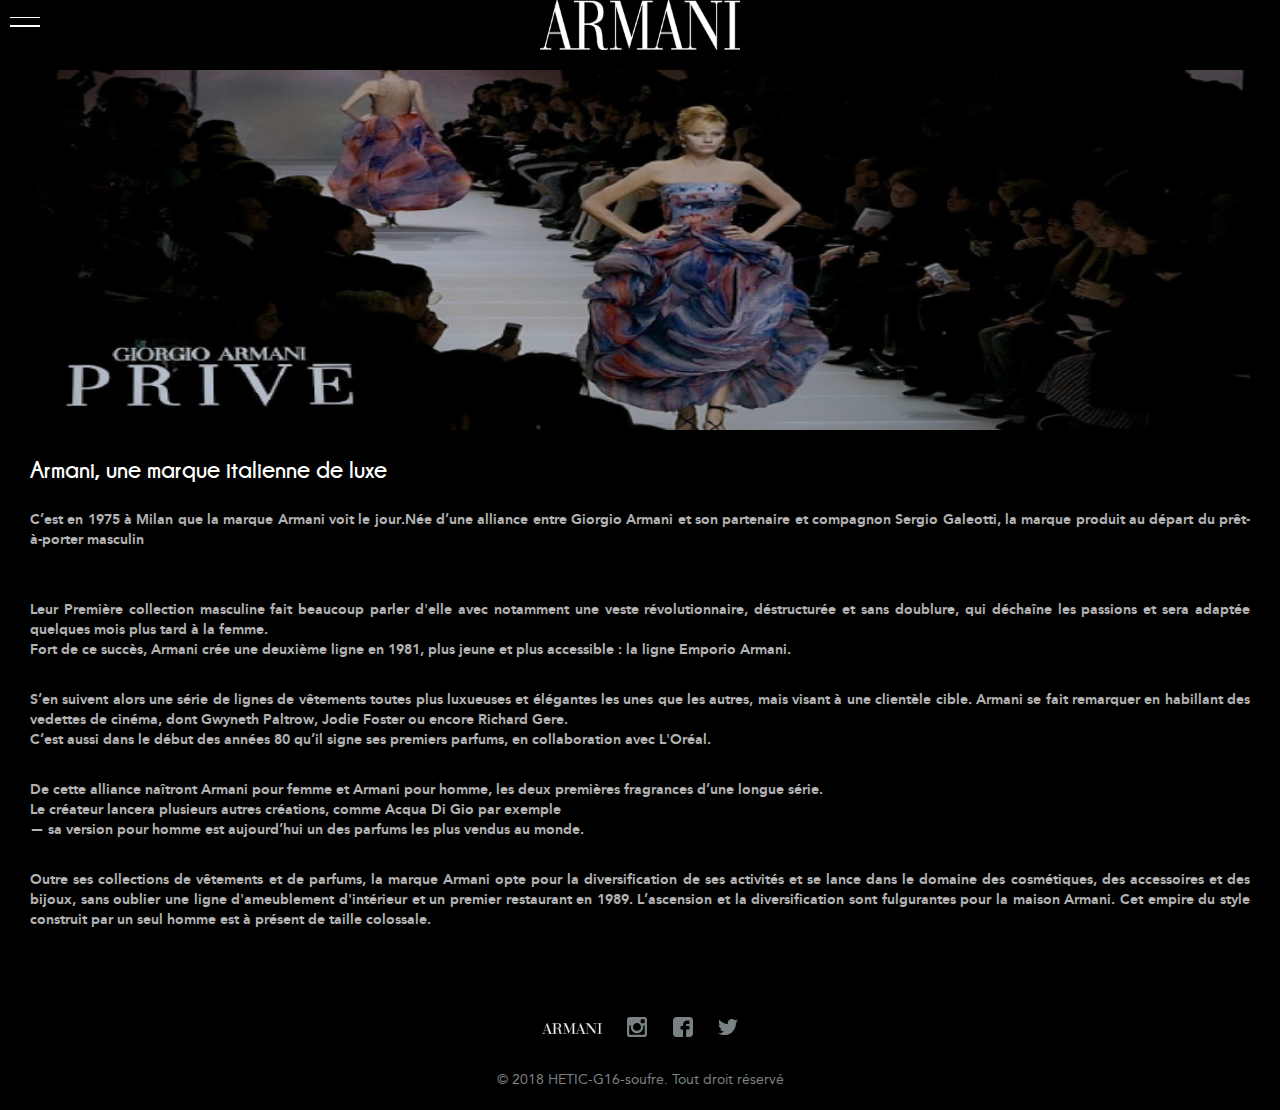
==== pages/article-1.html @ c008fdf0 "js files" ====
<!DOCTYPE html>
<html>
  <head>
    <meta charset="UTF-8">
    <meta name="viewport" content="width=device-width, initial-scale=1.0">
    <link rel="stylesheet" href="../css/reset.css">
    <link rel="stylesheet" href="../css/stylesheet.css">
    <link rel="stylesheet" href="../css/fonts.css">
    <script defer src="../js/menu.js"></script>
    <title>Armani, une marque italienne de luxe</title>   
  </head>

  <body class= "article-background">
    <nav id="nav">
      <section class="flex-box-of-logo">
        <img src="../medias/brand-logo/armani-logo.png" id="logo-armani-nav">
      </section>
      <ul id="navbar">
        <li><a id="navaccueil" href="#accueil">Accueil</a></li>
        <ul>
          <li id="navmontres">Montres</li>   
          <ul id="ChoiceMontre">
            <span id="produitBack">
              <li><a href="../index.html#produit1">Montre connectée tactile</a></li>
              <li><a href="../index.html#produit2">Montre hybride</a></li>
              <li><a href="../index.html#produit3">Montre en acier</a></li>
            </span>
          </ul>
        </ul>
        
        <ul>
          <li><a id="navArticle">La marque</a></li>
          <ul id="ChoiceArticle">
            <span id="navBackNews">
            <li><a href="../index.html#NEWS1">NEWS 1</a></li>
            <li><a href="../index.html#NEWS2">NEWS 2</a></li>
          </span>
          </ul>
        </ul>
      </ul> 
      <div class="open" id="open">
        <div class="open-icon"></div> 
      </nav>
<main class = "article">
  <img class = "picture-article" src="../medias/articles-images/article-1-armani-une-marque-italienne-de-luxe.png" alt="défilé de mode armani" title ="défilé armani">
  <h1 class = "h-article">Armani, une marque italienne de luxe</h1>

     <p class="p-article">C’est en 1975 à Milan que la marque Armani voit le jour.Née d’une alliance entre Giorgio Armani et son partenaire et compagnon Sergio Galeotti, la marque produit au départ du prêt-à-porter masculin</p>. 
     <p class="p-article">Leur Première collection masculine fait beaucoup parler d'elle avec notamment une veste révolutionnaire, déstructurée et sans doublure, qui déchaîne les passions et sera adaptée quelques mois plus tard à la femme.</br>Fort de ce succès, Armani crée une deuxième ligne en 1981, plus jeune et plus accessible : la ligne Emporio Armani.</p> 
     <p class="p-article">S’en suivent alors une série de lignes de vêtements toutes plus luxueuses et élégantes les unes que les autres, mais visant à une clientèle cible. Armani se fait remarquer en habillant des vedettes de cinéma, dont Gwyneth Paltrow, Jodie Foster ou encore Richard Gere.</br>C’est aussi dans le début des années 80 qu’il signe ses premiers parfums, en collaboration avec L'Oréal.</p>
     <p class="p-article">De cette alliance naîtront Armani pour femme et Armani pour homme, les deux premières fragrances d’une longue série.</br>Le créateur lancera plusieurs autres créations, comme Acqua Di Gio par exemple</br>— sa version pour homme est aujourd’hui un des parfums les plus vendus au monde.</p> 
       <p class="p-article">Outre ses collections de vêtements et de parfums, la marque Armani opte pour la diversification de ses activités et se lance dans le domaine des cosmétiques, des accessoires et des bijoux, sans oublier une ligne d'ameublement d'intérieur et un premier restaurant en 1989. L’ascension et la diversification sont fulgurantes pour la maison Armani. Cet empire du style construit par un seul homme est à présent de taille colossale.</p>
  </main>
    <footer>
        <div class="footer-links">
          <a href="https://www.armani.com/fr/armanicom" target="_blank"><img class="logo" alt="logo armani" src="../medias/brand-logo/armani-logo.png"></a>
          <a href="https://www.instagram.com/emporioarmani" target="_blank"><img class="icon" alt="instagram icone" src="../medias/social-icons/instagram-icon.svg"> </a>
          <a href="https://www.facebook.com/emporioarmani" target="_blank"><img class="icon" alt="facebook icone" src="../medias/social-icons/facebook-icon.svg"></a>
          <a href="https://twitter.com/emporioarmani" target="_blank"><img class="icon" alt="twitter icone" src="../medias/social-icons/twitter-icon.svg"></a>
        </div>
        <div class="copyright">© 2018 HETIC-G16-soufre. Tout droit réservé</div>
      </footer>
  </body>
</html>
---- css/stylesheet.css ----
* {
  box-sizing: border-box;
}

/* height media query intermédiaire jouer avec (images front)*/

body {
  font-family: "Avenir";
  font-size: 14px;
  line-height: 20px;
}

.video {
  min-width: 100vw;
  margin-bottom: -8px;
}

video {
  width: 100vw;
}

.videohome {
  display: none;
}

.background-image-home {
  display: block;
  width: 100vw;
}

h2{
  font-size: 20px;
  font-weight: lighter;
  margin-top: 20px;
  margin-bottom: 20px;
  text-transform: uppercase;
  text-align: center;
  color:white;
  letter-spacing: 5px;
} 

.h2-shape {
  background-color: #292A2E;
  display: flex;
  justify-content: center;
}

.products-bloc {
  background-color:black;
  display: flex;
  flex-direction: column;
  color: white;
}

.product {
height: 60vh;
padding: 5vw;
background: black;
display: flex;
flex-direction: column;
justify-content: center;
align-items: center;
text-align: center;
border-top: 1px solid white;
position: relative;
}



.product:not(:first-child), .product:not(:last-child) {
  margin: 30px 30px 0px 30px;
} 

.product:last-child {
  margin-bottom: 30px;
}

.product-images {
  height: 70%;
  background-color: black;
  position: relative;
  z-index: 2;
  width: 100%;
  transition-duration: 2s;
}
.image-front-alone {
  height: 88%;
  position: absolute;
  z-index: 5;
  margin: auto;
  left: 50%;
  transform: translateX(-50%);
  transition-duration: 2s;
}

.image-front img{
  height: 80%;
  position: absolute;
  z-index: 5;
  margin: auto;
  right: 50%;
  transform: translateX(20%);
  transition-duration: 1s;
  transition-delay: 0.2;
}

.image-back img{
  z-index: 3;
  height: 70%;
  position: absolute;
  opacity: 0.5;
  left: 50%;
  transform: translateX(-20%);
  transition-duration: 1s;
  transition-delay: 0.2;
}

.image-back:hover img{
  z-index: 5;
  opacity: 1;
  height: 100%;
  transition-duration: 1s;
  transition-delay: 0.2;
   }
  
.image-back:hover + a img {
  z-index: 3;
  opacity: 0.5;
  height: 70%;
  transition-duration: 1s;
  transition-delay: 0.2;
  }

  .gendermen, .genderwomen {
    height: 35px;
    width: 35px;
    margin-left: 50px;
    margin-right: 50px;
  }
  
  .genders {
    display: flex;
    justify-content: center;
    margin-top: 20px;
  
  }

h3 {
  font-size: 16px;
  font-weight: bold;
  margin-top: 20px;
  margin-bottom: 20px;
  color: white;
  font-family: "Champagne";
  letter-spacing: 5px;

} 

p {
  opacity: 0.7;
  font-family: "Avenir";
}


.articles {
  display: flex;
  flex-flow: column;
}

.news1 {
  background-image: linear-gradient(
    rgba(0, 0, 0, 0.45), 
    rgba(0, 0, 0, 0.45)
    ), url("../medias/articles-images/article-1-armani-une-marque-italienne-de-luxe.png");
  background-repeat: no-repeat;
  background-size: cover;
  padding: 5vh;
  display: flex;
  flex-flow: column;
  align-items: center;
  justify-content: center;
  color: white;
  text-align: center;
}

.news2 {
  background-image: linear-gradient(
    rgba(0, 0, 0, 0.45), 
    rgba(0, 0, 0, 0.45)
    ), url("../medias/articles-images/article-2-de-nouvelles-montres-intelligentes.png");
  background-repeat: no-repeat;
  background-size: cover;
  padding: 5vh;
  display: flex;
  flex-flow: column;
  align-items: center;
  justify-content: center;
  color: white;
  text-align: center;
}

.news1 a, .news2 a {
  text-decoration: none;
  color: white;
}

.readmore {
  background-color: black;
  opacity: 0.8;
  display: flex;
  justify-content: center;
  align-items: center;
  height: 50px;
  width: 120px;;
  margin-top: 20px;
  font-weight: bold;
}

.footer-links {
  min-width: 100vw;
  height: 80px;
  display: flex;
  justify-content: center;
  align-items: center;
  background-color: black;
}

.footer-links a .logo {
width: 60px;
margin-left : 1vw;
margin-right: 1vw;
}

.footer-links a .icon {
  width: 20px;
  height: 20px;
  margin-left : 1vw;
  margin-right: 1vw;
}

.copyright {
  text-align : center;
  background-color: black;
  color: #7b8283 ;
  padding-bottom: 20px;
}



/* fiches produit*/

.brand {
  font-family: "Avenir";
  font-weight: 400;
  text-align: center;
  padding: 20px;
  color : black;
  font-size : 16px;
  line-height : 17px;
}

.item-name {
  font-family: "Champagne";
  font-weight: 600;
  text-align: center;
  font-size : 20px;
  line-height: 21px;
  color : black;
  letter-spacing: 3px;
}

.box-name {
  color: black;
  text-align: center;
  font-size: 14px;
  margin-top: 0px;
  margin-bottom: 0px;

  

}

.item-price {
  font-family: "Avenir";
  font-weight: 500;
  text-align: center;
  padding-bottom : 20px;
  font-size: 14px;
  line-height : 15px;
  color : black;  
}

.product-description {
  background-color: white;
  
}

.item-description {
  justify-content: center;
  padding-left: 30px;
  padding-right: 30px;
  padding-bottom: 30px;
  text-align: center;
  font-family: "Avenir";
  font-weight: 400;
  line-height: 17px;
  color : black;
  font-size: 13px;
  display: flex;
  flex-direction : column; 
}

.item-color{
  padding: 30px;
  margin-left : 30px;
  margin-right: 30px;
  border-top: 1px solid black;
  border-bottom: 1px solid black;
  display : flex;
  flex-direction: row;
}

.color-text {
  text-align: center;
  font-family: "Avenir";
  font-weight: normal;

}
.arrow {

  margin-left: 15px;
  width: 14px;
}


.text-color{
  justify-content: center;
  text-align: center;
  font-family: "Avenir";
  font-weight: 400;
  line-height: 16px;
  color : black;
  font-size: 13px; 
  margin: 0 auto;
}


.text-onesize{
  text-align: center;
  font-family: "Avenir";
  font-weight: normal;
  font-size: 13px;
  line-height: 17px;
  color: black;
  padding-top: 30px;
  padding-bottom: 30px;
}
.item-size {
  text-align : center;
  padding-top: 30px;
}
.unique {
  text-align: center;
  font-family: "Avenir";
  font-weight: bold;
  font-size: 13px;
  line-height: 17px; 
  color: black;

}

.picture-touch {
  text-align: center;
  font-family: "Avenir";
  font-weight: 400;
  font-size: 13px;
  line-height: 17px;
  color: #828282;
  padding-bottom: 30px;
  padding-top: 30px;
}

.product-page-image {
  height : 55vh;  
  position: relative;
  display : flex;
  flex-direction: column;
  width: 100vw;
  background-color : black;
  text-align: center;
  padding-top : 75px; 
}
.watch-image {
  width : 25vh;
  max-width: 100vw;
  margin: 0 auto;
}

.watch-image-acier {
  width : 20vh;
  max-width: 100vw;
  margin: 0 auto;
}

.brand-item {
  background-color : white;
  justify-content: center;
  display: flex;
  flex-direction : column; 
  padding : 30px;
  width: 100vw;
}




.watch-colors {
  display: flex;
  display : none;
  flex-direction: row;
  text-align: center;
  padding: 30px;
}
.pink {
  padding-right: 10px;
}
.black {
  padding-left: 10px;
}
.watch-pink {
  max-width: 85%;
}

.watch-black {
  max-width: 95%;
}

.watch-silver {
  max-width: 95%;
}

.details {
  text-align : center;
  font-family: "Avenir";
  font-weight: 400;
  font-size: 13px;
  line-height: 17px;
  color: black;
  padding-bottom: 30px;
  padding-top: 30px;
  margin-left: 30px;
  margin-right: 30px;
  border-top: 1px solid black;
  border-bottom: 1px solid black;
}

.details-text {
  padding-bottom: 30px;
  font-family: "Avenir";
  font-weight: normal;
}
.details-list {
  display : none;
}

.product-code{
  text-align: center;
  font-size: 10px;
  color: #828282;
  padding-top: 30px;
  padding-bottom: 30px;
  border-bottom: 1px solid black;
  margin-left:30px;
  margin-right: 30px;
}

.promotion {
  font-size: 16px;
  font-weight: bold;
  padding-top: 30px;
  padding-bottom: 30px;
  color: black;
  font-family: "Champagne";
  text-align: center;
}
.product-promotion{
  list-style-type: none;
  display: flex;
  flex-direction: row;
  justify-content: center;
  text-align: center;
  padding-bottom: 30px;
}

.watch{
  max-width : 40%;
}


/* Articles */

.article-background {
  background-color : black;
}
.article {
  padding-left: 30px;
  padding-right: 30px;
  padding-top: 70px;
  padding-bottom:30px;
  display:flex;
  flex-direction: column;
}

.picture-article{
max-height: 40vh;
max-width: 100vw;
}

.h-article {
  color:white;
  font-family: "Champagne";
  font-weight: bold;
  font-size : 24px;
  padding-bottom: 30px;
  padding-top: 30px;
}

.p-article{
  color: white;
  font-family: "Avenir";
  font-weight: bold;
  padding-bottom: 30px;
  text-align: justify;
  
}


/* NAV */

nav {
  position: sticky;  
  z-index: 10;
  background: #000000; /* fallback for old browsers */
  height: 50px;
  width: 100vw;
  position: fixed;
  top: 0px;
  left: 0px;
  transition: background-color 1.5s,height 0.9s, width 0.9s, left 0.9s, bottom 0.9s, border-radius 1s;
  }
  #logo-armani-nav {
    width: 200px; 
    height: 50px;
  }
  .flex-box-of-logo{
    display: flex;
    justify-content: center;
  }
  
  #navbar{
    overflow: hidden;
    display: flex;
    flex-direction: column;
    align-items: center;
    justify-content: space-around;
    height: 100vh;
    width: 100vw;
  }
  
 nav li{
    text-transform: uppercase;
    margin-bottom: 50px;
    color: rgba(255, 255, 255, 0.829);
    border-bottom:1px rgba(255, 255, 255, 0.623) solid;
    padding-bottom: 20px;
    padding-left: 50px ;
    padding-right: 50px;
    font-size: 0px;
    transition: font-size 1s;
  }

  nav a {
    color: white;
    text-decoration: none;
  }
  
  nav.is-open ul li{
    font-size: 35px;
  }

/* NAV Quand on ouvre la partie Montre */
#ChoiceMontre{
  overflow: hidden;
  height: 0px;
  width: 0px;
}
#ChoiceMontre li{
  font-size: 20px;
  border: none;
}
#navmontres{
  display: flex;
  justify-content: center;
}

#ChoiceMontre.montreOption{
  overflow: initial;
  height: initial;
  width: initial;
}
/* NAV  Quand on ouvre la partie News   */

#ChoiceArticle{
  overflow: hidden;
  height: 0px;
  width: 0px;
}
#ChoiceArticle li{
  font-size: 20px;
  border: none;
}
#ChoiceArticle{
  display: flex;
  justify-content: center;
}

#ChoiceArticle.News {
  overflow: initial;
  height: initial;
  width: initial;
}

/* Quand le menu buger est ouvert  */
  .open {
    display: flex;
    justify-content: center;
    align-items: center;
    position: fixed;
    top: 0px;
    left: 0px;
    height: 50px;
    width: 50px;
    cursor: pointer;
    z-index: 3;
  }
  
  .open-icon,
  .open-icon::before,
  .open-icon::after {
    width: 30px;
    height: 1px;
    background: white;
  }
  
  .open-icon::before,
  .open-icon::after {
    content: '';
    display: block;
    transition: transform 0.3s;
  }
  
  .open-icon::before {
    transform: translateY(-8px);
  }
  
  nav.is-open .open-icon {
    background-color: transparent;
  }
  
  nav.is-open .open-icon::before {
    transform: translateY(2px) rotate(45deg);
  }
  
  nav.is-open .open-icon::after {
    transform: translateY(1px) rotate(-45deg);
  }
  
  .open-icon {
    transition: background-color 0.3s;
  }
  
  #nav.is-open{
    height: 100vh;
    width: 100vw;
    background: #000000; /* fallback for old browsers */
    background: -webkit-linear-gradient(to bottom, #000000d7, #434343b6); /* Chrome 10-25, Safari 5.1-6 */
    background: linear-gradient(to bottom, #000000d7, #434343b6); /* W3C, IE 10+/ Edge, Firefox 16+, Chrome 26+, Opera 12+, Safari 7+ */
  }
  
  nav.is-open ul{
    transform: none;
  }
  
  nav:not(.is-open) ul {
    pointer-events: none;
    display: flex;
    flex-direction: column;
    align-items: center;
  }
  
  nav:not(.is-open) ul li{
    border-bottom: none;
  }


 
  @media (min-width: 640px) {
    .products-bloc {
      flex-direction: row;
      justify-content: space-evenly;
    }
    .product:last-child {
      margin-bottom: 0px;
    }

    .product {
     height: 500px;
    }

    
    .gendermen, .genderwomen {
      display: none;
    }

    .articles {
      flex-flow: row;
    }

    .news1, .news2 {
      width: 50%;
    }
   
    
  }
  
  @media (min-width: 400px) {

    .videohome {
      display: block;
    }

    .background-image-home {
      display: none;
    }
  }
---- css/fonts.css ----
@font-face {
  font-family: "Avenir";
  src: url("../fonts/avenir/aeh-webfont.woff2") format("woff2"), 
       url("../fonts/avenir/aeh-webfont.woff") format("woff");
  font-weight: bold;
  font-style: normal;
}

@font-face {
  font-family: "Avenir";
  src: url("../fonts/avenir/avenir_roman-webfont.woff2") format("woff2"), 
       url("../fonts/avenir/avenir_roman-webfont.woff") format("woff");
  font-weight: normal;
  font-style: normal;
}

@font-face {
  font-family: "Champagne";
  src: url("../fonts/champagne/champagne__limousines_bold_italic-webfont.woff2") format("woff2"),
       url("../fonts/champagne/champagne__limousines_bold_italic-webfont.woff") format("woff");
  font-weight: bold;
  font-style: italic;

}

@font-face {
  font-family: "Champagne";
  src: url("../fonts/champagne/champagne__limousines_bold-webfont.woff2") format("woff2"),
       url("../fonts/champagne/champagne__limousines_bold-webfont.woff") format("woff");
  font-weight: bold;
  font-style: normal;
}

@font-face {
  font-family: "Champagne";
  src: url("../fonts/champagne/champagne__limousines_italic-webfont.woff2") format("woff2"),
       url("../fonts/champagne/champagne__limousines_italic-webfont.woff") format("woff");
  font-weight: normal;
  font-style: italic;
}

@font-face {
  font-family: "Champagne";
  src: url("../fonts/champagne/champagne__limousines-webfont.woff2") format("woff2"),
       url("../fonts/champagne/champagne__limousines-webfont.woff") format("woff");
  font-weight: normal;
  font-style: normal;
}
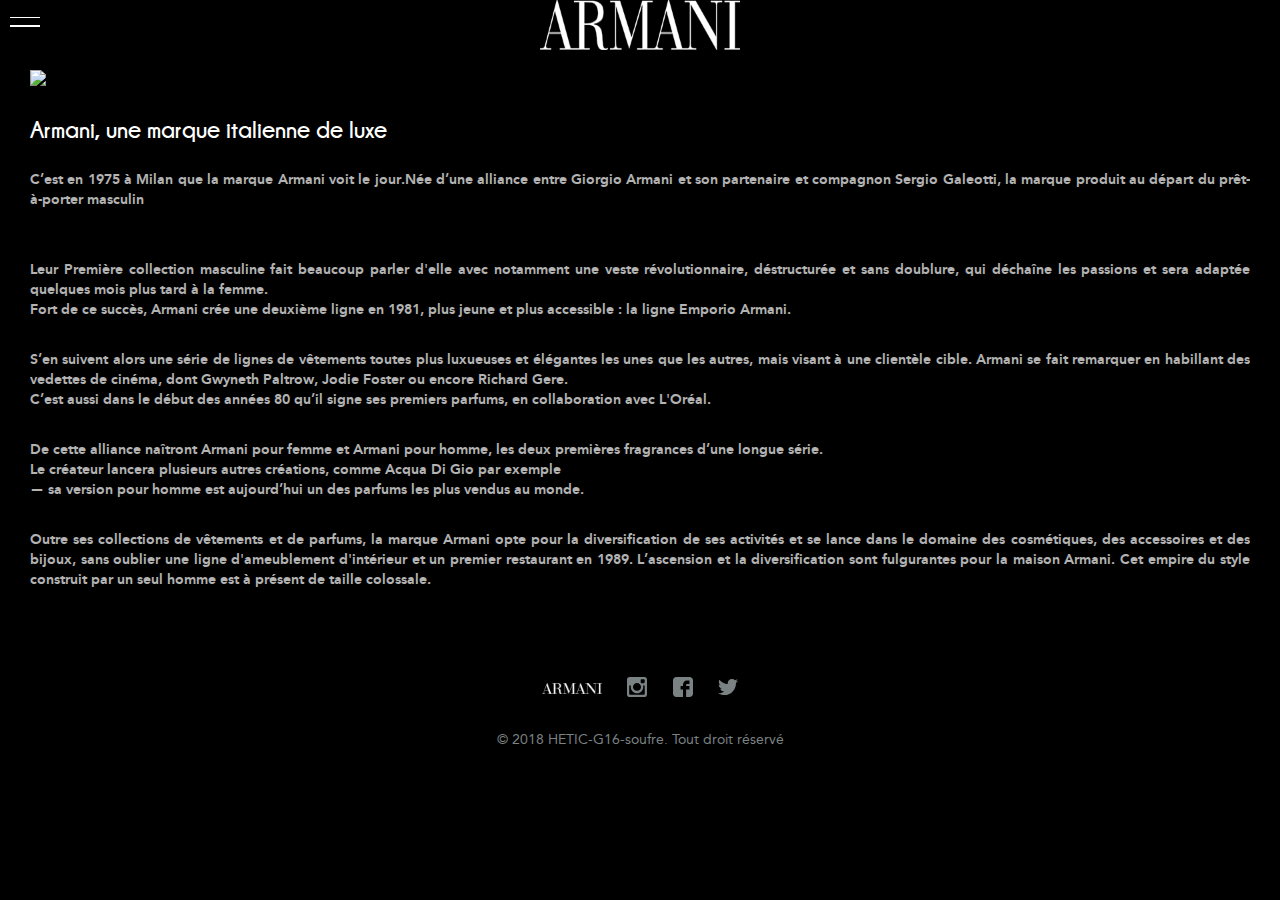
==== commit 1adca817: "article images" ====
--- a/pages/article-1.html
+++ b/pages/article-1.html
@@ -16,14 +16,14 @@
         <img src="../medias/brand-logo/armani-logo.png" id="logo-armani-nav">
       </section>
       <ul id="navbar">
-        <li><a id="navaccueil" href="#accueil">Accueil</a></li>
+        <li><a id="navaccueil" href="../index.html#accueil">Accueil</a></li>
         <ul>
           <li id="navmontres">Montres</li>   
           <ul id="ChoiceMontre">
             <span id="produitBack">
-              <li><a href="../index.html#produit1">Montre connectée tactile</a></li>
-              <li><a href="../index.html#produit2">Montre hybride</a></li>
-              <li><a href="../index.html#produit3">Montre en acier</a></li>
+              <li><a href="montre-connectee.html">Montre connectée tactile</a></li>
+              <li><a href="montre-hybride.html">Montre hybride</a></li>
+              <li><a href="montre-en-acier.html">Montre en acier</a></li>
             </span>
           </ul>
         </ul>
@@ -32,8 +32,8 @@
           <li><a id="navArticle">La marque</a></li>
           <ul id="ChoiceArticle">
             <span id="navBackNews">
-            <li><a href="../index.html#NEWS1">NEWS 1</a></li>
-            <li><a href="../index.html#NEWS2">NEWS 2</a></li>
+              <li><a href="article-1.html">NEWS 1</a></li>
+              <li><a href="article-2.html">NEWS 2</a></li>
           </span>
           </ul>
         </ul>
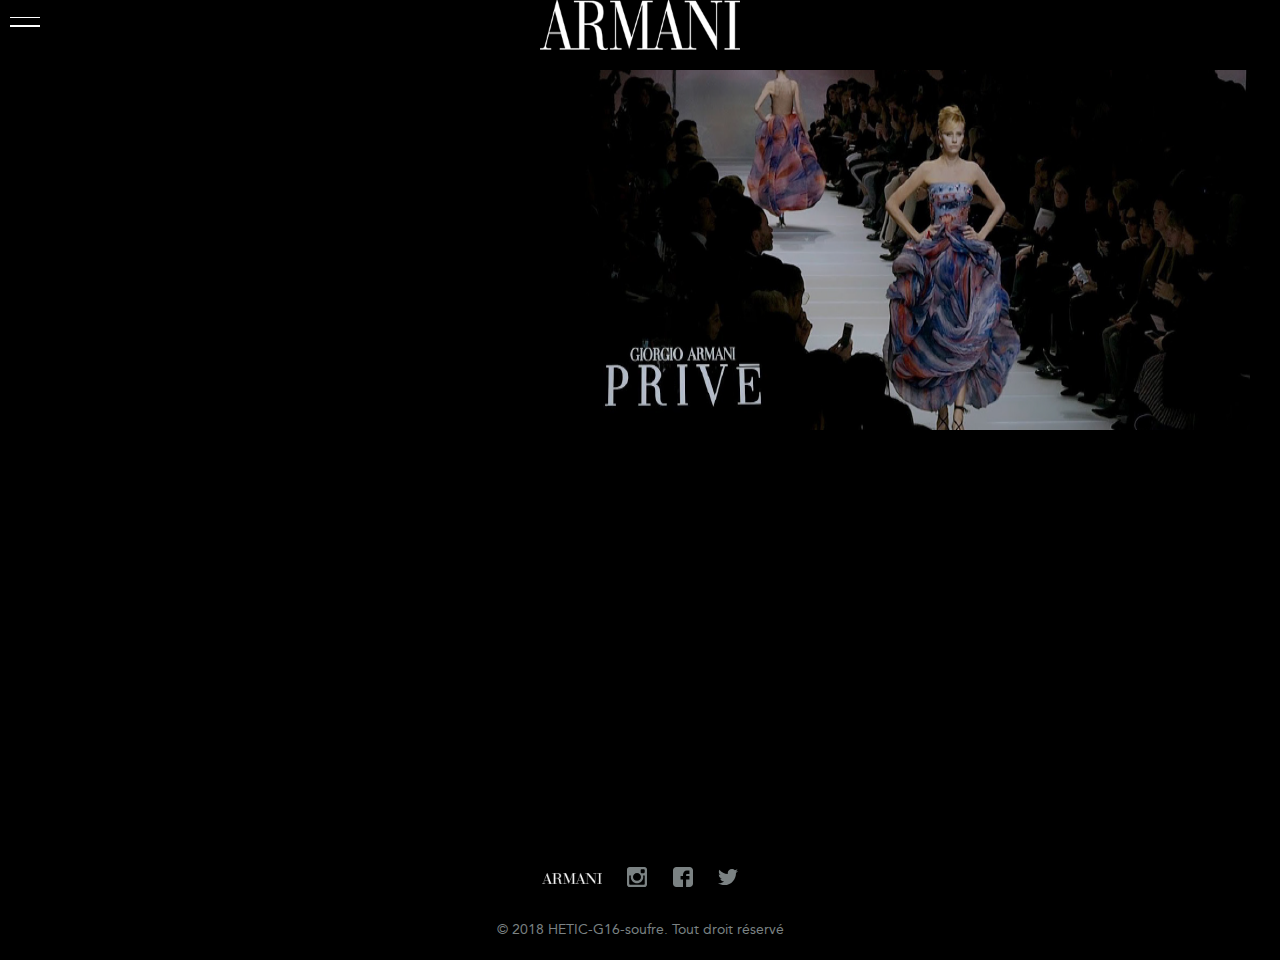
==== commit bad79c29: "css" ====
--- a/pages/article-1.html
+++ b/pages/article-1.html
@@ -7,9 +7,8 @@
     <link rel="stylesheet" href="../css/stylesheet.css">
     <link rel="stylesheet" href="../css/fonts.css">
     <script defer src="../js/menu.js"></script>
-    <title>Armani, une marque italienne de luxe</title>   
+    <title>Armani, une marque italienne de luxe</title>
   </head>
-
   <body class= "article-background">
     <nav id="nav">
       <section class="flex-box-of-logo">
@@ -18,7 +17,7 @@
       <ul id="navbar">
         <li><a id="navaccueil" href="../index.html#accueil">Accueil</a></li>
         <ul>
-          <li id="navmontres">Montres</li>   
+          <li id="navmontres">Montres</li>
           <ul id="ChoiceMontre">
             <span id="produitBack">
               <li><a href="montre-connectee.html">Montre connectée tactile</a></li>
@@ -27,38 +26,37 @@
             </span>
           </ul>
         </ul>
-        
         <ul>
           <li><a id="navArticle">La marque</a></li>
           <ul id="ChoiceArticle">
             <span id="navBackNews">
               <li><a href="article-1.html">NEWS 1</a></li>
               <li><a href="article-2.html">NEWS 2</a></li>
-          </span>
+            </span>
           </ul>
         </ul>
-      </ul> 
+      </ul>
       <div class="open" id="open">
-        <div class="open-icon"></div> 
-      </nav>
-<main class = "article">
-  <img class = "picture-article" src="../medias/articles-images/article-1-armani-une-marque-italienne-de-luxe.png" alt="défilé de mode armani" title ="défilé armani">
-  <h1 class = "h-article">Armani, une marque italienne de luxe</h1>
-
-     <p class="p-article">C’est en 1975 à Milan que la marque Armani voit le jour.Née d’une alliance entre Giorgio Armani et son partenaire et compagnon Sergio Galeotti, la marque produit au départ du prêt-à-porter masculin</p>. 
-     <p class="p-article">Leur Première collection masculine fait beaucoup parler d'elle avec notamment une veste révolutionnaire, déstructurée et sans doublure, qui déchaîne les passions et sera adaptée quelques mois plus tard à la femme.</br>Fort de ce succès, Armani crée une deuxième ligne en 1981, plus jeune et plus accessible : la ligne Emporio Armani.</p> 
-     <p class="p-article">S’en suivent alors une série de lignes de vêtements toutes plus luxueuses et élégantes les unes que les autres, mais visant à une clientèle cible. Armani se fait remarquer en habillant des vedettes de cinéma, dont Gwyneth Paltrow, Jodie Foster ou encore Richard Gere.</br>C’est aussi dans le début des années 80 qu’il signe ses premiers parfums, en collaboration avec L'Oréal.</p>
-     <p class="p-article">De cette alliance naîtront Armani pour femme et Armani pour homme, les deux premières fragrances d’une longue série.</br>Le créateur lancera plusieurs autres créations, comme Acqua Di Gio par exemple</br>— sa version pour homme est aujourd’hui un des parfums les plus vendus au monde.</p> 
-       <p class="p-article">Outre ses collections de vêtements et de parfums, la marque Armani opte pour la diversification de ses activités et se lance dans le domaine des cosmétiques, des accessoires et des bijoux, sans oublier une ligne d'ameublement d'intérieur et un premier restaurant en 1989. L’ascension et la diversification sont fulgurantes pour la maison Armani. Cet empire du style construit par un seul homme est à présent de taille colossale.</p>
-  </main>
+      <div class="open-icon"></div>
+    </nav>
+    <main class = "article">
+      <img class = "picture-article" src="../medias/articles-images/article-1-armani-une-marque-italienne-de-luxe.png" alt="défilé de mode armani" title ="défilé armani">
+      <h1 class = "h-article">Armani, une marque italienne de luxe</h1>
+      <p class="p-article">C’est en 1975 à Milan que la marque Armani voit le jour.Née d’une alliance entre Giorgio Armani et son partenaire et compagnon Sergio Galeotti, la marque produit au départ du prêt-à-porter masculin</p>
+      . 
+      <p class="p-article">Leur Première collection masculine fait beaucoup parler d'elle avec notamment une veste révolutionnaire, déstructurée et sans doublure, qui déchaîne les passions et sera adaptée quelques mois plus tard à la femme.</br>Fort de ce succès, Armani crée une deuxième ligne en 1981, plus jeune et plus accessible : la ligne Emporio Armani.</p>
+      <p class="p-article">S’en suivent alors une série de lignes de vêtements toutes plus luxueuses et élégantes les unes que les autres, mais visant à une clientèle cible. Armani se fait remarquer en habillant des vedettes de cinéma, dont Gwyneth Paltrow, Jodie Foster ou encore Richard Gere.</br>C’est aussi dans le début des années 80 qu’il signe ses premiers parfums, en collaboration avec L'Oréal.</p>
+      <p class="p-article">De cette alliance naîtront Armani pour femme et Armani pour homme, les deux premières fragrances d’une longue série.</br>Le créateur lancera plusieurs autres créations, comme Acqua Di Gio par exemple</br>— sa version pour homme est aujourd’hui un des parfums les plus vendus au monde.</p>
+      <p class="p-article">Outre ses collections de vêtements et de parfums, la marque Armani opte pour la diversification de ses activités et se lance dans le domaine des cosmétiques, des accessoires et des bijoux, sans oublier une ligne d'ameublement d'intérieur et un premier restaurant en 1989. L’ascension et la diversification sont fulgurantes pour la maison Armani. Cet empire du style construit par un seul homme est à présent de taille colossale.</p>
+    </main>
     <footer>
-        <div class="footer-links">
-          <a href="https://www.armani.com/fr/armanicom" target="_blank"><img class="logo" alt="logo armani" src="../medias/brand-logo/armani-logo.png"></a>
-          <a href="https://www.instagram.com/emporioarmani" target="_blank"><img class="icon" alt="instagram icone" src="../medias/social-icons/instagram-icon.svg"> </a>
-          <a href="https://www.facebook.com/emporioarmani" target="_blank"><img class="icon" alt="facebook icone" src="../medias/social-icons/facebook-icon.svg"></a>
-          <a href="https://twitter.com/emporioarmani" target="_blank"><img class="icon" alt="twitter icone" src="../medias/social-icons/twitter-icon.svg"></a>
-        </div>
-        <div class="copyright">© 2018 HETIC-G16-soufre. Tout droit réservé</div>
-      </footer>
+      <div class="footer-links">
+        <a href="https://www.armani.com/fr/armanicom" target="_blank"><img class="logo" alt="logo armani" src="../medias/brand-logo/armani-logo.png"></a>
+        <a href="https://www.instagram.com/emporioarmani" target="_blank"><img class="icon" alt="instagram icone" src="../medias/social-icons/instagram-icon.svg"> </a>
+        <a href="https://www.facebook.com/emporioarmani" target="_blank"><img class="icon" alt="facebook icone" src="../medias/social-icons/facebook-icon.svg"></a>
+        <a href="https://twitter.com/emporioarmani" target="_blank"><img class="icon" alt="twitter icone" src="../medias/social-icons/twitter-icon.svg"></a>
+      </div>
+      <div class="copyright">© 2018 HETIC-G16-soufre. Tout droit réservé</div>
+    </footer>
   </body>
 </html>--- a/css/stylesheet.css
+++ b/css/stylesheet.css
@@ -730,7 +730,30 @@
       width: 50%;
     }
    
+    .article-background {
+      background-image: 
+     }
+      
+    .article {
+      display: flex;
+      flex-direction: row-reverse;
+    }
     
+    .h-article {
+      color:black;
+      font-family: "Champagne";
+      font-weight: bold;
+      font-size : 24px;
+      padding-bottom: 30px;
+      padding-top: 30px;
+    }
+    .p-article {
+      color : black;
+      font-family: "Avenir";
+      font-weight: bold;
+      padding: 30px;
+      text-align: left;
+    }
   }
   
   @media (min-width: 400px) {
@@ -742,4 +765,6 @@
     .background-image-home {
       display: none;
     }
-  }+  }
+
+
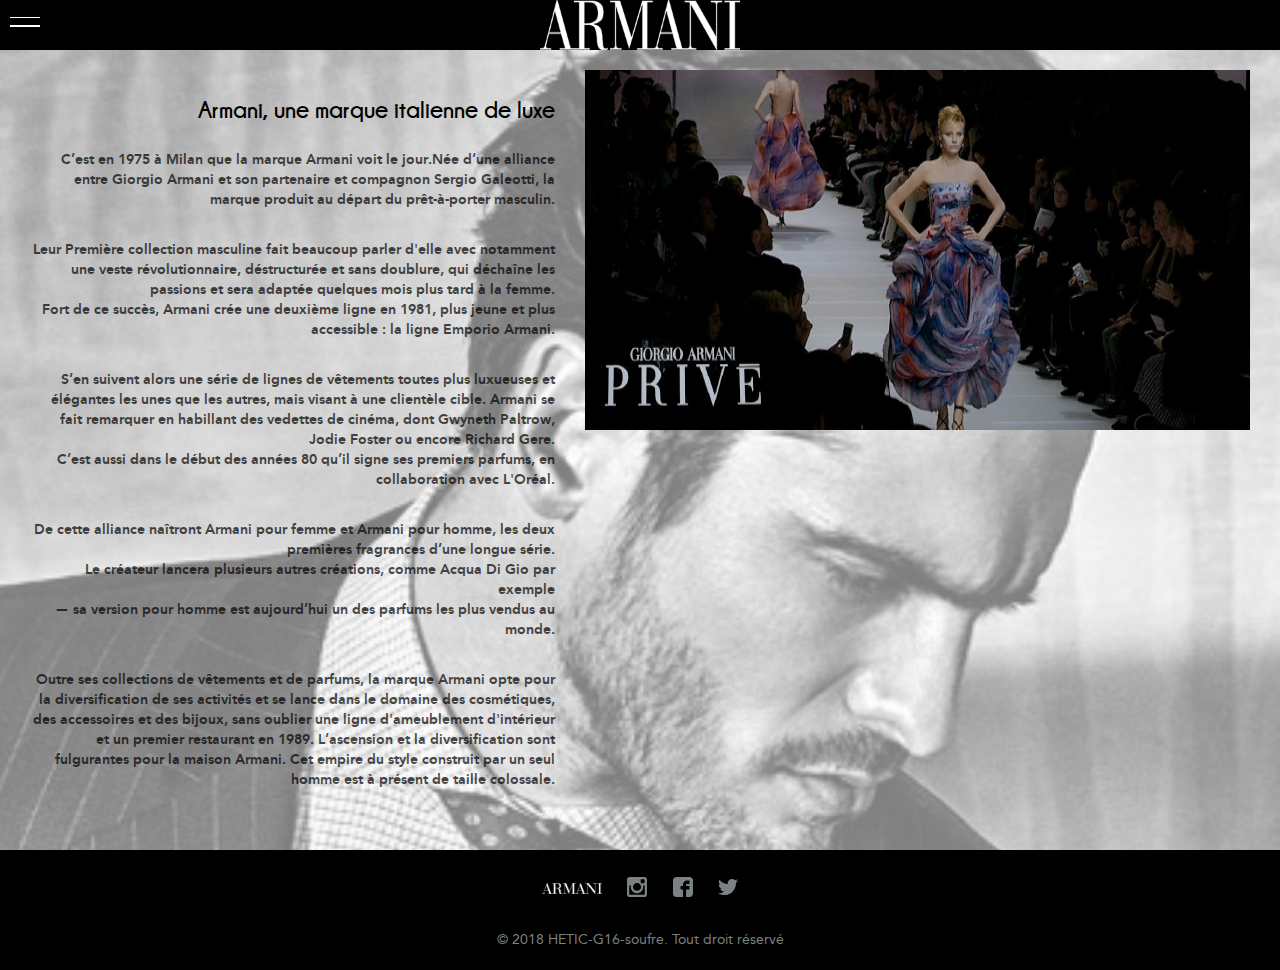
==== commit 73159a82: "article background" ====
--- a/pages/article-1.html
+++ b/pages/article-1.html
@@ -41,13 +41,13 @@
     </nav>
     <main class = "article">
       <img class = "picture-article" src="../medias/articles-images/article-1-armani-une-marque-italienne-de-luxe.png" alt="défilé de mode armani" title ="défilé armani">
-      <h1 class = "h-article">Armani, une marque italienne de luxe</h1>
-      <p class="p-article">C’est en 1975 à Milan que la marque Armani voit le jour.Née d’une alliance entre Giorgio Armani et son partenaire et compagnon Sergio Galeotti, la marque produit au départ du prêt-à-porter masculin</p>
-      . 
+      <span><h1 class = "h-article">Armani, une marque italienne de luxe</h1>
+      <p class="p-article">C’est en 1975 à Milan que la marque Armani voit le jour.Née d’une alliance entre Giorgio Armani et son partenaire et compagnon Sergio Galeotti, la marque produit au départ du prêt-à-porter masculin.</p> 
       <p class="p-article">Leur Première collection masculine fait beaucoup parler d'elle avec notamment une veste révolutionnaire, déstructurée et sans doublure, qui déchaîne les passions et sera adaptée quelques mois plus tard à la femme.</br>Fort de ce succès, Armani crée une deuxième ligne en 1981, plus jeune et plus accessible : la ligne Emporio Armani.</p>
       <p class="p-article">S’en suivent alors une série de lignes de vêtements toutes plus luxueuses et élégantes les unes que les autres, mais visant à une clientèle cible. Armani se fait remarquer en habillant des vedettes de cinéma, dont Gwyneth Paltrow, Jodie Foster ou encore Richard Gere.</br>C’est aussi dans le début des années 80 qu’il signe ses premiers parfums, en collaboration avec L'Oréal.</p>
       <p class="p-article">De cette alliance naîtront Armani pour femme et Armani pour homme, les deux premières fragrances d’une longue série.</br>Le créateur lancera plusieurs autres créations, comme Acqua Di Gio par exemple</br>— sa version pour homme est aujourd’hui un des parfums les plus vendus au monde.</p>
       <p class="p-article">Outre ses collections de vêtements et de parfums, la marque Armani opte pour la diversification de ses activités et se lance dans le domaine des cosmétiques, des accessoires et des bijoux, sans oublier une ligne d'ameublement d'intérieur et un premier restaurant en 1989. L’ascension et la diversification sont fulgurantes pour la maison Armani. Cet empire du style construit par un seul homme est à présent de taille colossale.</p>
+    </span>
     </main>
     <footer>
       <div class="footer-links">
--- a/css/stylesheet.css
+++ b/css/stylesheet.css
@@ -28,16 +28,16 @@
   width: 100vw;
 }
 
-h2{
+h2 {
   font-size: 20px;
   font-weight: lighter;
   margin-top: 20px;
   margin-bottom: 20px;
   text-transform: uppercase;
   text-align: center;
-  color:white;
+  color: white;
   letter-spacing: 5px;
-} 
+}
 
 .h2-shape {
   background-color: #292A2E;
@@ -46,30 +46,31 @@
 }
 
 .products-bloc {
-  background-color:black;
+  background-color: black;
   display: flex;
   flex-direction: column;
   color: white;
 }
 
 .product {
-height: 60vh;
-padding: 5vw;
-background: black;
-display: flex;
-flex-direction: column;
-justify-content: center;
-align-items: center;
-text-align: center;
-border-top: 1px solid white;
-position: relative;
-}
-
-
-
-.product:not(:first-child), .product:not(:last-child) {
+  height: 60vh;
+  padding: 5vw;
+  background: black;
+  display: flex;
+  flex-direction: column;
+  justify-content: center;
+  align-items: center;
+  text-align: center;
+  border-top: 1px solid white;
+  position: relative;
+}
+
+
+
+.product:not(:first-child),
+.product:not(:last-child) {
   margin: 30px 30px 0px 30px;
-} 
+}
 
 .product:last-child {
   margin-bottom: 30px;
@@ -83,6 +84,7 @@
   width: 100%;
   transition-duration: 2s;
 }
+
 .image-front-alone {
   height: 88%;
   position: absolute;
@@ -93,7 +95,7 @@
   transition-duration: 2s;
 }
 
-.image-front img{
+.image-front img {
   height: 80%;
   position: absolute;
   z-index: 5;
@@ -104,7 +106,7 @@
   transition-delay: 0.2;
 }
 
-.image-back img{
+.image-back img {
   z-index: 3;
   height: 70%;
   position: absolute;
@@ -115,35 +117,36 @@
   transition-delay: 0.2;
 }
 
-.image-back:hover img{
+.image-back:hover img {
   z-index: 5;
   opacity: 1;
   height: 100%;
   transition-duration: 1s;
   transition-delay: 0.2;
-   }
-  
-.image-back:hover + a img {
+}
+
+.image-back:hover+a img {
   z-index: 3;
   opacity: 0.5;
   height: 70%;
   transition-duration: 1s;
   transition-delay: 0.2;
-  }
-
-  .gendermen, .genderwomen {
-    height: 35px;
-    width: 35px;
-    margin-left: 50px;
-    margin-right: 50px;
-  }
-  
-  .genders {
-    display: flex;
-    justify-content: center;
-    margin-top: 20px;
-  
-  }
+}
+
+.gendermen,
+.genderwomen {
+  height: 35px;
+  width: 35px;
+  margin-left: 50px;
+  margin-right: 50px;
+}
+
+.genders {
+  display: flex;
+  justify-content: center;
+  margin-top: 20px;
+
+}
 
 h3 {
   font-size: 16px;
@@ -154,7 +157,7 @@
   font-family: "Champagne";
   letter-spacing: 5px;
 
-} 
+}
 
 p {
   opacity: 0.7;
@@ -168,10 +171,8 @@
 }
 
 .news1 {
-  background-image: linear-gradient(
-    rgba(0, 0, 0, 0.45), 
-    rgba(0, 0, 0, 0.45)
-    ), url("../medias/articles-images/article-1-armani-une-marque-italienne-de-luxe.png");
+  background-image: linear-gradient(rgba(0, 0, 0, 0.45),
+    rgba(0, 0, 0, 0.45)), url("../medias/articles-images/article-1-armani-une-marque-italienne-de-luxe.png");
   background-repeat: no-repeat;
   background-size: cover;
   padding: 5vh;
@@ -184,10 +185,8 @@
 }
 
 .news2 {
-  background-image: linear-gradient(
-    rgba(0, 0, 0, 0.45), 
-    rgba(0, 0, 0, 0.45)
-    ), url("../medias/articles-images/article-2-de-nouvelles-montres-intelligentes.png");
+  background-image: linear-gradient(rgba(0, 0, 0, 0.45),
+    rgba(0, 0, 0, 0.45)), url("../medias/articles-images/article-2-de-nouvelles-montres-intelligentes.png");
   background-repeat: no-repeat;
   background-size: cover;
   padding: 5vh;
@@ -199,7 +198,8 @@
   text-align: center;
 }
 
-.news1 a, .news2 a {
+.news1 a,
+.news2 a {
   text-decoration: none;
   color: white;
 }
@@ -211,7 +211,8 @@
   justify-content: center;
   align-items: center;
   height: 50px;
-  width: 120px;;
+  width: 120px;
+  ;
   margin-top: 20px;
   font-weight: bold;
 }
@@ -226,22 +227,22 @@
 }
 
 .footer-links a .logo {
-width: 60px;
-margin-left : 1vw;
-margin-right: 1vw;
+  width: 60px;
+  margin-left: 1vw;
+  margin-right: 1vw;
 }
 
 .footer-links a .icon {
   width: 20px;
   height: 20px;
-  margin-left : 1vw;
+  margin-left: 1vw;
   margin-right: 1vw;
 }
 
 .copyright {
-  text-align : center;
+  text-align: center;
   background-color: black;
-  color: #7b8283 ;
+  color: #7b8283;
   padding-bottom: 20px;
 }
 
@@ -254,18 +255,18 @@
   font-weight: 400;
   text-align: center;
   padding: 20px;
-  color : black;
-  font-size : 16px;
-  line-height : 17px;
+  color: black;
+  font-size: 16px;
+  line-height: 17px;
 }
 
 .item-name {
   font-family: "Champagne";
   font-weight: 600;
   text-align: center;
-  font-size : 20px;
+  font-size: 20px;
   line-height: 21px;
-  color : black;
+  color: black;
   letter-spacing: 3px;
 }
 
@@ -276,7 +277,7 @@
   margin-top: 0px;
   margin-bottom: 0px;
 
-  
+
 
 }
 
@@ -284,15 +285,15 @@
   font-family: "Avenir";
   font-weight: 500;
   text-align: center;
-  padding-bottom : 20px;
+  padding-bottom: 20px;
   font-size: 14px;
-  line-height : 15px;
-  color : black;  
+  line-height: 15px;
+  color: black;
 }
 
 .product-description {
   background-color: white;
-  
+
 }
 
 .item-description {
@@ -304,19 +305,19 @@
   font-family: "Avenir";
   font-weight: 400;
   line-height: 17px;
-  color : black;
+  color: black;
   font-size: 13px;
   display: flex;
-  flex-direction : column; 
-}
-
-.item-color{
+  flex-direction: column;
+}
+
+.item-color {
   padding: 30px;
-  margin-left : 30px;
+  margin-left: 30px;
   margin-right: 30px;
   border-top: 1px solid black;
   border-bottom: 1px solid black;
-  display : flex;
+  display: flex;
   flex-direction: row;
 }
 
@@ -326,6 +327,7 @@
   font-weight: normal;
 
 }
+
 .arrow {
 
   margin-left: 15px;
@@ -333,19 +335,19 @@
 }
 
 
-.text-color{
+.text-color {
   justify-content: center;
   text-align: center;
   font-family: "Avenir";
   font-weight: 400;
   line-height: 16px;
-  color : black;
-  font-size: 13px; 
+  color: black;
+  font-size: 13px;
   margin: 0 auto;
 }
 
 
-.text-onesize{
+.text-onesize {
   text-align: center;
   font-family: "Avenir";
   font-weight: normal;
@@ -355,16 +357,18 @@
   padding-top: 30px;
   padding-bottom: 30px;
 }
+
 .item-size {
-  text-align : center;
+  text-align: center;
   padding-top: 30px;
 }
+
 .unique {
   text-align: center;
   font-family: "Avenir";
   font-weight: bold;
   font-size: 13px;
-  line-height: 17px; 
+  line-height: 17px;
   color: black;
 
 }
@@ -381,33 +385,35 @@
 }
 
 .product-page-image {
-  height : 55vh;  
+  height: 55vh;
   position: relative;
-  display : flex;
+  display: flex;
   flex-direction: column;
   width: 100vw;
-  background-color : black;
-  text-align: center;
-  padding-top : 75px; 
-}
+  background-color: black;
+  text-align: center;
+  padding-top: 75px;
+  z-index: 2;
+}
+
 .watch-image {
-  width : 25vh;
+  width: 25vh;
   max-width: 100vw;
   margin: 0 auto;
 }
 
 .watch-image-acier {
-  width : 20vh;
+  width: 20vh;
   max-width: 100vw;
   margin: 0 auto;
 }
 
 .brand-item {
-  background-color : white;
-  justify-content: center;
-  display: flex;
-  flex-direction : column; 
-  padding : 30px;
+  background-color: white;
+  justify-content: center;
+  display: flex;
+  flex-direction: column;
+  padding: 30px;
   width: 100vw;
 }
 
@@ -416,17 +422,20 @@
 
 .watch-colors {
   display: flex;
-  display : none;
+  display: none;
   flex-direction: row;
   text-align: center;
   padding: 30px;
 }
+
 .pink {
   padding-right: 10px;
 }
+
 .black {
   padding-left: 10px;
 }
+
 .watch-pink {
   max-width: 85%;
 }
@@ -440,7 +449,7 @@
 }
 
 .details {
-  text-align : center;
+  text-align: center;
   font-family: "Avenir";
   font-weight: 400;
   font-size: 13px;
@@ -459,18 +468,19 @@
   font-family: "Avenir";
   font-weight: normal;
 }
+
 .details-list {
-  display : none;
-}
-
-.product-code{
+  display: none;
+}
+
+.product-code {
   text-align: center;
   font-size: 10px;
   color: #828282;
   padding-top: 30px;
   padding-bottom: 30px;
   border-bottom: 1px solid black;
-  margin-left:30px;
+  margin-left: 30px;
   margin-right: 30px;
 }
 
@@ -483,7 +493,8 @@
   font-family: "Champagne";
   text-align: center;
 }
-.product-promotion{
+
+.product-promotion {
   list-style-type: none;
   display: flex;
   flex-direction: row;
@@ -492,134 +503,143 @@
   padding-bottom: 30px;
 }
 
-.watch{
-  max-width : 40%;
+.watch {
+  max-width: 40%;
 }
 
 
 /* Articles */
 
 .article-background {
-  background-color : black;
-}
+  background-color: black;
+}
+
 .article {
   padding-left: 30px;
   padding-right: 30px;
   padding-top: 70px;
-  padding-bottom:30px;
-  display:flex;
+  padding-bottom: 30px;
+  display: flex;
   flex-direction: column;
 }
 
-.picture-article{
-max-height: 40vh;
-max-width: 100vw;
+.picture-article {
+  max-height: 40vh;
+  max-width: 100vw;
 }
 
 .h-article {
-  color:white;
+  color: white;
   font-family: "Champagne";
   font-weight: bold;
-  font-size : 24px;
+  font-size: 24px;
   padding-bottom: 30px;
   padding-top: 30px;
 }
 
-.p-article{
+.p-article {
   color: white;
   font-family: "Avenir";
   font-weight: bold;
   padding-bottom: 30px;
   text-align: justify;
-  
+
 }
 
 
 /* NAV */
 
 nav {
-  position: sticky;  
+  position: sticky;
   z-index: 10;
-  background: #000000; /* fallback for old browsers */
+  background: #000000;
+  /* fallback for old browsers */
   height: 50px;
   width: 100vw;
   position: fixed;
   top: 0px;
   left: 0px;
-  transition: background-color 1.5s,height 0.9s, width 0.9s, left 0.9s, bottom 0.9s, border-radius 1s;
-  }
-  #logo-armani-nav {
-    width: 200px; 
-    height: 50px;
-  }
-  .flex-box-of-logo{
-    display: flex;
-    justify-content: center;
-  }
-  
-  #navbar{
-    overflow: hidden;
-    display: flex;
-    flex-direction: column;
-    align-items: center;
-    justify-content: space-around;
-    height: 100vh;
-    width: 100vw;
-  }
-  
- nav li{
-    text-transform: uppercase;
-    margin-bottom: 50px;
-    color: rgba(255, 255, 255, 0.829);
-    border-bottom:1px rgba(255, 255, 255, 0.623) solid;
-    padding-bottom: 20px;
-    padding-left: 50px ;
-    padding-right: 50px;
-    font-size: 0px;
-    transition: font-size 1s;
-  }
-
-  nav a {
-    color: white;
-    text-decoration: none;
-  }
-  
-  nav.is-open ul li{
-    font-size: 35px;
-  }
+  transition: background-color 1.5s, height 0.9s, width 0.9s, left 0.9s, bottom 0.9s, border-radius 1s;
+}
+
+#logo-armani-nav {
+  width: 200px;
+  height: 50px;
+}
+
+.flex-box-of-logo {
+  display: flex;
+  justify-content: center;
+}
+
+#navbar {
+  overflow: hidden;
+  display: flex;
+  flex-direction: column;
+  align-items: center;
+  justify-content: space-around;
+  height: 100vh;
+  width: 100vw;
+}
+
+nav li {
+  text-transform: uppercase;
+  margin-bottom: 50px;
+  color: rgba(255, 255, 255, 0.829);
+  border-bottom: 1px rgba(255, 255, 255, 0.623) solid;
+  padding-bottom: 20px;
+  padding-left: 50px;
+  padding-right: 50px;
+  font-size: 0px;
+  transition: font-size 1s;
+}
+
+nav a {
+  color: white;
+  text-decoration: none;
+}
+
+nav.is-open ul li {
+  font-size: 35px;
+}
 
 /* NAV Quand on ouvre la partie Montre */
-#ChoiceMontre{
+#ChoiceMontre {
   overflow: hidden;
   height: 0px;
   width: 0px;
 }
-#ChoiceMontre li{
+
+#ChoiceMontre li {
   font-size: 20px;
   border: none;
 }
-#navmontres{
-  display: flex;
-  justify-content: center;
-}
-
-#ChoiceMontre.montreOption{
+
+#navmontres {
+  display: flex;
+  justify-content: center;
+}
+
+#ChoiceMontre.montreOption {
   overflow: initial;
   height: initial;
   width: initial;
 }
+
 /* NAV  Quand on ouvre la partie News   */
 
-#ChoiceArticle{
+#ChoiceArticle {
   overflow: hidden;
   height: 0px;
   width: 0px;
 }
-#ChoiceArticle li{
+
+#ChoiceArticle li {
   font-size: 20px;
   border: none;
 }
-#ChoiceArticle{
+
+#ChoiceArticle {
   display: flex;
   justify-content: center;
 }
@@ -631,140 +651,152 @@
 }
 
 /* Quand le menu buger est ouvert  */
-  .open {
+.open {
+  display: flex;
+  justify-content: center;
+  align-items: center;
+  position: fixed;
+  top: 0px;
+  left: 0px;
+  height: 50px;
+  width: 50px;
+  cursor: pointer;
+  z-index: 3;
+}
+
+.open-icon,
+.open-icon::before,
+.open-icon::after {
+  width: 30px;
+  height: 1px;
+  background: white;
+}
+
+.open-icon::before,
+.open-icon::after {
+  content: '';
+  display: block;
+  transition: transform 0.3s;
+}
+
+.open-icon::before {
+  transform: translateY(-8px);
+}
+
+nav.is-open .open-icon {
+  background-color: transparent;
+}
+
+nav.is-open .open-icon::before {
+  transform: translateY(2px) rotate(45deg);
+}
+
+nav.is-open .open-icon::after {
+  transform: translateY(1px) rotate(-45deg);
+}
+
+.open-icon {
+  transition: background-color 0.3s;
+}
+
+#nav.is-open {
+  height: 100vh;
+  width: 100vw;
+  background: #000000;
+  /* fallback for old browsers */
+  background: -webkit-linear-gradient(to bottom, #000000d7, #434343b6);
+  /* Chrome 10-25, Safari 5.1-6 */
+  background: linear-gradient(to bottom, #000000d7, #434343b6);
+  /* W3C, IE 10+/ Edge, Firefox 16+, Chrome 26+, Opera 12+, Safari 7+ */
+}
+
+nav.is-open ul {
+  transform: none;
+}
+
+nav:not(.is-open) ul {
+  pointer-events: none;
+  display: flex;
+  flex-direction: column;
+  align-items: center;
+}
+
+nav:not(.is-open) ul li {
+  border-bottom: none;
+}
+
+
+
+@media (min-width: 640px) {
+  .products-bloc {
+    flex-direction: row;
+    justify-content: space-evenly;
+  }
+
+  .product:last-child {
+    margin-bottom: 0px;
+  }
+
+  .product {
+    height: 500px;
+  }
+
+
+  .gendermen,
+  .genderwomen {
+    display: none;
+  }
+
+  .articles {
+    flex-flow: row;
+  }
+
+  .news1,
+  .news2 {
+    width: 50%;
+  }
+
+  .article-background {
+    background-image: url("../medias/articles-images/armani-egerie-gauche.png");
+    background-size: cover;
+    background-repeat: no-repeat;
+    background-position: center;
+    background-color: white;
+   }
+    
+  .article {
     display: flex;
-    justify-content: center;
-    align-items: center;
-    position: fixed;
-    top: 0px;
-    left: 0px;
-    height: 50px;
-    width: 50px;
-    cursor: pointer;
-    z-index: 3;
+    flex-direction: row-reverse;
+    
   }
   
-  .open-icon,
-  .open-icon::before,
-  .open-icon::after {
-    width: 30px;
-    height: 1px;
-    background: white;
-  }
-  
-  .open-icon::before,
-  .open-icon::after {
-    content: '';
+  .h-article {
+    color:black;
+    font-family: "Champagne";
+    font-weight: bold;
+    font-size : 24px;
+    padding-bottom: 30px;
+    padding-top: 30px;
+    padding-right : 30px;
+    text-align: right;
+    
+  }
+  .p-article {
+    color : black;
+    font-family: "Avenir";
+    font-weight: bold;
+    padding-right: 30px;
+    text-align: right;
+  }
+}
+
+@media (min-width: 400px) {
+
+  .videohome {
     display: block;
-    transition: transform 0.3s;
-  }
-  
-  .open-icon::before {
-    transform: translateY(-8px);
-  }
-  
-  nav.is-open .open-icon {
-    background-color: transparent;
-  }
-  
-  nav.is-open .open-icon::before {
-    transform: translateY(2px) rotate(45deg);
-  }
-  
-  nav.is-open .open-icon::after {
-    transform: translateY(1px) rotate(-45deg);
-  }
-  
-  .open-icon {
-    transition: background-color 0.3s;
-  }
-  
-  #nav.is-open{
-    height: 100vh;
-    width: 100vw;
-    background: #000000; /* fallback for old browsers */
-    background: -webkit-linear-gradient(to bottom, #000000d7, #434343b6); /* Chrome 10-25, Safari 5.1-6 */
-    background: linear-gradient(to bottom, #000000d7, #434343b6); /* W3C, IE 10+/ Edge, Firefox 16+, Chrome 26+, Opera 12+, Safari 7+ */
-  }
-  
-  nav.is-open ul{
-    transform: none;
-  }
-  
-  nav:not(.is-open) ul {
-    pointer-events: none;
-    display: flex;
-    flex-direction: column;
-    align-items: center;
-  }
-  
-  nav:not(.is-open) ul li{
-    border-bottom: none;
-  }
-
-
- 
-  @media (min-width: 640px) {
-    .products-bloc {
-      flex-direction: row;
-      justify-content: space-evenly;
-    }
-    .product:last-child {
-      margin-bottom: 0px;
-    }
-
-    .product {
-     height: 500px;
-    }
-
-    
-    .gendermen, .genderwomen {
-      display: none;
-    }
-
-    .articles {
-      flex-flow: row;
-    }
-
-    .news1, .news2 {
-      width: 50%;
-    }
-   
-    .article-background {
-      background-image: 
-     }
-      
-    .article {
-      display: flex;
-      flex-direction: row-reverse;
-    }
-    
-    .h-article {
-      color:black;
-      font-family: "Champagne";
-      font-weight: bold;
-      font-size : 24px;
-      padding-bottom: 30px;
-      padding-top: 30px;
-    }
-    .p-article {
-      color : black;
-      font-family: "Avenir";
-      font-weight: bold;
-      padding: 30px;
-      text-align: left;
-    }
-  }
-  
-  @media (min-width: 400px) {
-
-    .videohome {
-      display: block;
-    }
-
-    .background-image-home {
-      display: none;
-    }
-  }
-
-
+  }
+
+  .background-image-home {
+    display: none;
+  }
+}--- a/css/fonts.css
+++ b/css/fonts.css
@@ -1,15 +1,15 @@
 @font-face {
   font-family: "Avenir";
-  src: url("../fonts/avenir/aeh-webfont.woff2") format("woff2"), 
-       url("../fonts/avenir/aeh-webfont.woff") format("woff");
+  src: url("../fonts/avenir/aeh-webfont.woff2") format("woff2"),
+    url("../fonts/avenir/aeh-webfont.woff") format("woff");
   font-weight: bold;
   font-style: normal;
 }
 
 @font-face {
   font-family: "Avenir";
-  src: url("../fonts/avenir/avenir_roman-webfont.woff2") format("woff2"), 
-       url("../fonts/avenir/avenir_roman-webfont.woff") format("woff");
+  src: url("../fonts/avenir/avenir_roman-webfont.woff2") format("woff2"),
+    url("../fonts/avenir/avenir_roman-webfont.woff") format("woff");
   font-weight: normal;
   font-style: normal;
 }
@@ -17,7 +17,7 @@
 @font-face {
   font-family: "Champagne";
   src: url("../fonts/champagne/champagne__limousines_bold_italic-webfont.woff2") format("woff2"),
-       url("../fonts/champagne/champagne__limousines_bold_italic-webfont.woff") format("woff");
+    url("../fonts/champagne/champagne__limousines_bold_italic-webfont.woff") format("woff");
   font-weight: bold;
   font-style: italic;
 
@@ -26,7 +26,7 @@
 @font-face {
   font-family: "Champagne";
   src: url("../fonts/champagne/champagne__limousines_bold-webfont.woff2") format("woff2"),
-       url("../fonts/champagne/champagne__limousines_bold-webfont.woff") format("woff");
+    url("../fonts/champagne/champagne__limousines_bold-webfont.woff") format("woff");
   font-weight: bold;
   font-style: normal;
 }
@@ -34,7 +34,7 @@
 @font-face {
   font-family: "Champagne";
   src: url("../fonts/champagne/champagne__limousines_italic-webfont.woff2") format("woff2"),
-       url("../fonts/champagne/champagne__limousines_italic-webfont.woff") format("woff");
+    url("../fonts/champagne/champagne__limousines_italic-webfont.woff") format("woff");
   font-weight: normal;
   font-style: italic;
 }
@@ -42,7 +42,7 @@
 @font-face {
   font-family: "Champagne";
   src: url("../fonts/champagne/champagne__limousines-webfont.woff2") format("woff2"),
-       url("../fonts/champagne/champagne__limousines-webfont.woff") format("woff");
+    url("../fonts/champagne/champagne__limousines-webfont.woff") format("woff");
   font-weight: normal;
   font-style: normal;
 }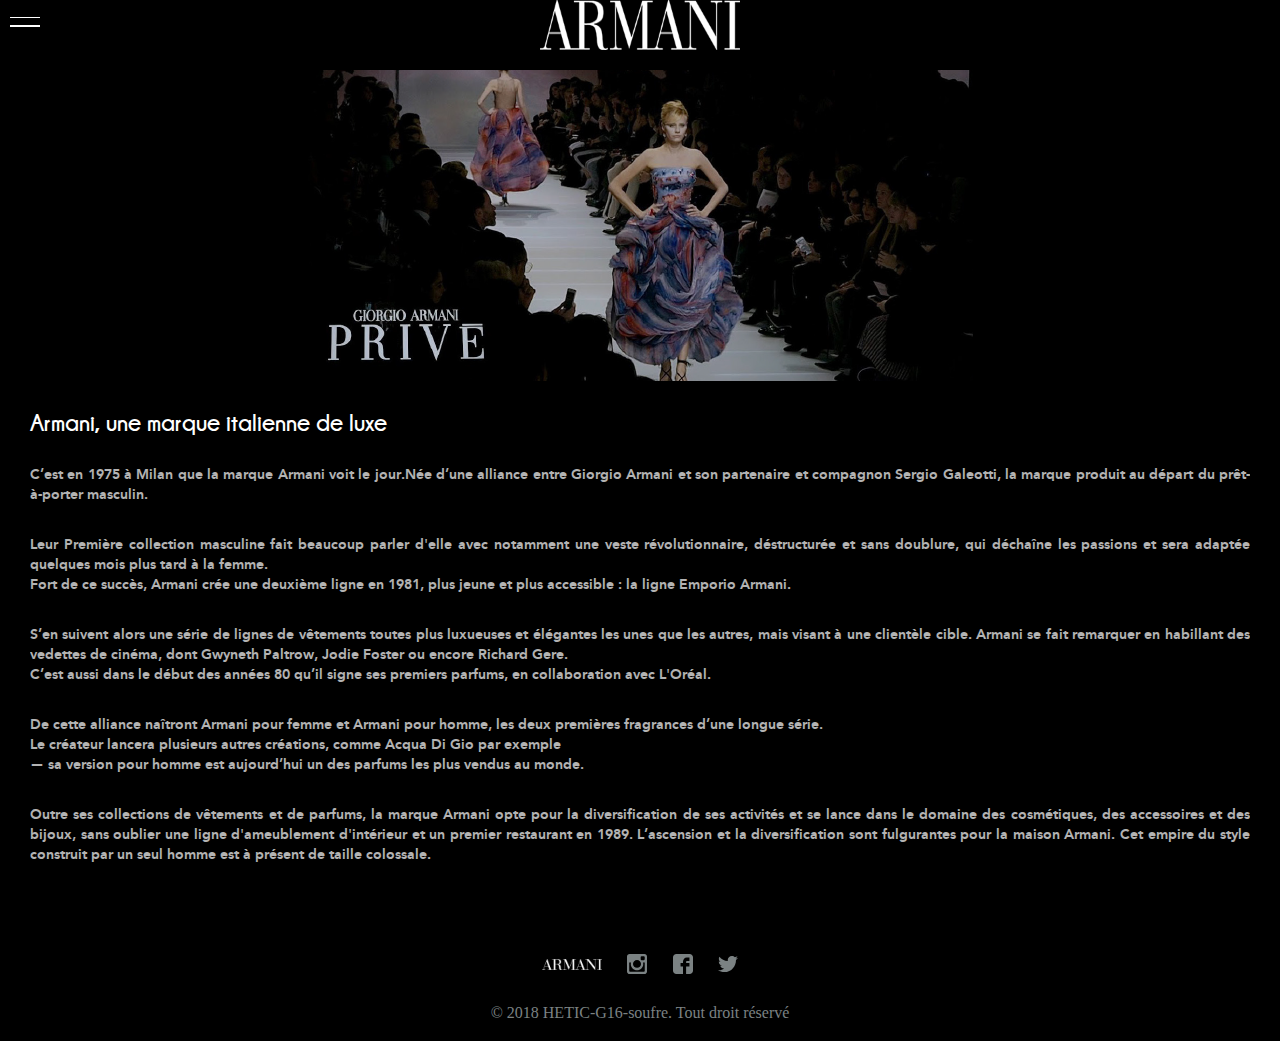
==== commit bfdd7d25: "finitions css" ====
--- a/pages/article-1.html
+++ b/pages/article-1.html
@@ -39,18 +39,18 @@
       <div class="open" id="open">
       <div class="open-icon"></div>
     </nav>
-    <main class = "article">
-      <img class = "picture-article" src="../medias/articles-images/article-1-armani-une-marque-italienne-de-luxe.png" alt="défilé de mode armani" title ="défilé armani">
-      <span><h1 class = "h-article">Armani, une marque italienne de luxe</h1>
-      <p class="p-article">C’est en 1975 à Milan que la marque Armani voit le jour.Née d’une alliance entre Giorgio Armani et son partenaire et compagnon Sergio Galeotti, la marque produit au départ du prêt-à-porter masculin.</p> 
-      <p class="p-article">Leur Première collection masculine fait beaucoup parler d'elle avec notamment une veste révolutionnaire, déstructurée et sans doublure, qui déchaîne les passions et sera adaptée quelques mois plus tard à la femme.</br>Fort de ce succès, Armani crée une deuxième ligne en 1981, plus jeune et plus accessible : la ligne Emporio Armani.</p>
-      <p class="p-article">S’en suivent alors une série de lignes de vêtements toutes plus luxueuses et élégantes les unes que les autres, mais visant à une clientèle cible. Armani se fait remarquer en habillant des vedettes de cinéma, dont Gwyneth Paltrow, Jodie Foster ou encore Richard Gere.</br>C’est aussi dans le début des années 80 qu’il signe ses premiers parfums, en collaboration avec L'Oréal.</p>
-      <p class="p-article">De cette alliance naîtront Armani pour femme et Armani pour homme, les deux premières fragrances d’une longue série.</br>Le créateur lancera plusieurs autres créations, comme Acqua Di Gio par exemple</br>— sa version pour homme est aujourd’hui un des parfums les plus vendus au monde.</p>
-      <p class="p-article">Outre ses collections de vêtements et de parfums, la marque Armani opte pour la diversification de ses activités et se lance dans le domaine des cosmétiques, des accessoires et des bijoux, sans oublier une ligne d'ameublement d'intérieur et un premier restaurant en 1989. L’ascension et la diversification sont fulgurantes pour la maison Armani. Cet empire du style construit par un seul homme est à présent de taille colossale.</p>
-    </span>
-    </main>
+    <main class = "article1">
+        <img class = "picture-article" src="../medias/articles-images/article-1-armani-une-marque-italienne-de-luxe.png" alt="défilé de mode armani" title ="défilé armani">
+        <div class = "span-article"><h1 class = "h-article">Armani, une marque italienne de luxe</h1>
+        <p class="p-article">C’est en 1975 à Milan que la marque Armani voit le jour.Née d’une alliance entre Giorgio Armani et son partenaire et compagnon Sergio Galeotti, la marque produit au départ du prêt-à-porter masculin.</p> 
+        <p class="p-article">Leur Première collection masculine fait beaucoup parler d'elle avec notamment une veste révolutionnaire, déstructurée et sans doublure, qui déchaîne les passions et sera adaptée quelques mois plus tard à la femme.</br>Fort de ce succès, Armani crée une deuxième ligne en 1981, plus jeune et plus accessible : la ligne Emporio Armani.</p>
+        <p class="p-article">S’en suivent alors une série de lignes de vêtements toutes plus luxueuses et élégantes les unes que les autres, mais visant à une clientèle cible. Armani se fait remarquer en habillant des vedettes de cinéma, dont Gwyneth Paltrow, Jodie Foster ou encore Richard Gere.</br>C’est aussi dans le début des années 80 qu’il signe ses premiers parfums, en collaboration avec L'Oréal.</p>
+        <p class="p-article">De cette alliance naîtront Armani pour femme et Armani pour homme, les deux premières fragrances d’une longue série.</br>Le créateur lancera plusieurs autres créations, comme Acqua Di Gio par exemple</br>— sa version pour homme est aujourd’hui un des parfums les plus vendus au monde.</p>
+        <p class="p-article">Outre ses collections de vêtements et de parfums, la marque Armani opte pour la diversification de ses activités et se lance dans le domaine des cosmétiques, des accessoires et des bijoux, sans oublier une ligne d'ameublement d'intérieur et un premier restaurant en 1989. L’ascension et la diversification sont fulgurantes pour la maison Armani. Cet empire du style construit par un seul homme est à présent de taille colossale.</p>
+        </div>
+      </main>
     <footer>
-      <div class="footer-links">
+      <div class="footer-links flex-box-row">
         <a href="https://www.armani.com/fr/armanicom" target="_blank"><img class="logo" alt="logo armani" src="../medias/brand-logo/armani-logo.png"></a>
         <a href="https://www.instagram.com/emporioarmani" target="_blank"><img class="icon" alt="instagram icone" src="../medias/social-icons/instagram-icon.svg"> </a>
         <a href="https://www.facebook.com/emporioarmani" target="_blank"><img class="icon" alt="facebook icone" src="../medias/social-icons/facebook-icon.svg"></a>
--- a/css/stylesheet.css
+++ b/css/stylesheet.css
@@ -2,30 +2,34 @@
   box-sizing: border-box;
 }
 
-/* height media query intermédiaire jouer avec (images front)*/
-
-body {
-  font-family: "Avenir";
-  font-size: 14px;
-  line-height: 20px;
-}
-
-.video {
-  min-width: 100vw;
-  margin-bottom: -8px;
-}
-
 video {
   width: 100vw;
-}
-
-.videohome {
-  display: none;
-}
-
-.background-image-home {
-  display: block;
-  width: 100vw;
+  margin-bottom: -4px;
+}
+
+
+.flex-box-row {
+  display: flex;
+  justify-content: center;
+}
+
+.fle-box-column {
+  display: flex;
+  flex-direction: column;
+}
+
+.center-text {
+  justify-content: center;
+  align-items: center;
+  text-align: center;
+}
+
+.position-relative {
+  position: relative;
+}
+
+.position-absolute {
+  position: absolute;
 }
 
 h2 {
@@ -37,35 +41,30 @@
   text-align: center;
   color: white;
   letter-spacing: 5px;
-}
-
-.h2-shape {
+  font-family: "Avenir";
+}
+
+a {
+  text-decoration: none;
+  font-family: "Avenir";
+}
+
+.background-grey {
   background-color: #292A2E;
-  display: flex;
-  justify-content: center;
-}
-
-.products-bloc {
+}
+
+.background-black{
   background-color: black;
-  display: flex;
-  flex-direction: column;
   color: white;
 }
+
 
 .product {
   height: 60vh;
   padding: 5vw;
   background: black;
-  display: flex;
-  flex-direction: column;
-  justify-content: center;
-  align-items: center;
-  text-align: center;
   border-top: 1px solid white;
-  position: relative;
-}
-
-
+}
 
 .product:not(:first-child),
 .product:not(:last-child) {
@@ -79,7 +78,6 @@
 .product-images {
   height: 70%;
   background-color: black;
-  position: relative;
   z-index: 2;
   width: 100%;
   transition-duration: 2s;
@@ -87,7 +85,6 @@
 
 .image-front-alone {
   height: 88%;
-  position: absolute;
   z-index: 5;
   margin: auto;
   left: 50%;
@@ -162,6 +159,9 @@
 p {
   opacity: 0.7;
   font-family: "Avenir";
+  font-size: 14px;
+  font-family: "Avenir";
+  line-height: 20px;
 }
 
 
@@ -169,37 +169,28 @@
   display: flex;
   flex-flow: column;
 }
-
+.news {
+  background-repeat: no-repeat;
+  background-size: cover;
+  padding: 5vh;
+  display: flex;
+  flex-flow: column;
+  align-items: center;
+  justify-content: center;
+  color: white;
+  text-align: center;
+}
 .news1 {
   background-image: linear-gradient(rgba(0, 0, 0, 0.45),
     rgba(0, 0, 0, 0.45)), url("../medias/articles-images/article-1-armani-une-marque-italienne-de-luxe.png");
-  background-repeat: no-repeat;
-  background-size: cover;
-  padding: 5vh;
-  display: flex;
-  flex-flow: column;
-  align-items: center;
-  justify-content: center;
-  color: white;
-  text-align: center;
 }
 
 .news2 {
   background-image: linear-gradient(rgba(0, 0, 0, 0.45),
     rgba(0, 0, 0, 0.45)), url("../medias/articles-images/article-2-de-nouvelles-montres-intelligentes.png");
-  background-repeat: no-repeat;
-  background-size: cover;
-  padding: 5vh;
-  display: flex;
-  flex-flow: column;
-  align-items: center;
-  justify-content: center;
-  color: white;
-  text-align: center;
-}
-
-.news1 a,
-.news2 a {
+}
+
+.news a{
   text-decoration: none;
   color: white;
 }
@@ -207,12 +198,9 @@
 .readmore {
   background-color: black;
   opacity: 0.8;
-  display: flex;
-  justify-content: center;
   align-items: center;
   height: 50px;
   width: 120px;
-  ;
   margin-top: 20px;
   font-weight: bold;
 }
@@ -220,8 +208,6 @@
 .footer-links {
   min-width: 100vw;
   height: 80px;
-  display: flex;
-  justify-content: center;
   align-items: center;
   background-color: black;
 }
@@ -396,6 +382,11 @@
   z-index: 2;
 }
 
+.parent-flex {
+display: flex;
+flex-flow: column;
+}
+
 .watch-image {
   width: 25vh;
   max-width: 100vw;
@@ -416,8 +407,6 @@
   padding: 30px;
   width: 100vw;
 }
-
-
 
 
 .watch-colors {
@@ -509,12 +498,20 @@
 
 
 /* Articles */
-
 .article-background {
   background-color: black;
 }
 
-.article {
+.article1 {
+  padding-left: 30px;
+  padding-right: 30px;
+  padding-top: 70px;
+  padding-bottom: 30px;
+  display: flex;
+  flex-direction: column;
+}
+
+.article2 {
   padding-left: 30px;
   padding-right: 30px;
   padding-top: 70px;
@@ -545,7 +542,6 @@
   text-align: justify;
 
 }
-
 
 /* NAV */
 
@@ -728,7 +724,13 @@
 
 
 @media (min-width: 640px) {
-  .products-bloc {
+
+
+  .banner-home-mobile {
+    display: none;
+  }
+
+  .background-black {
     flex-direction: row;
     justify-content: space-evenly;
   }
@@ -756,29 +758,51 @@
     width: 50%;
   }
 
-  .article-background {
+  
+}
+
+
+
+
+@media (min-width: 1366px){
+  .article1 {
+    display: flex;
+    flex-direction: row-reverse;
+    background-image: url("../medias/articles-images/armani-egerie-droite.png");
+    background-size: cover;
+    background-repeat: no-repeat;
+    background-position: center;
+    background-color: rgb(255, 230, 230);
+    height: 100% 100%;
+  }
+
+  .article2 {
+    display: flex;
+    flex-direction: row;
     background-image: url("../medias/articles-images/armani-egerie-gauche.png");
     background-size: cover;
     background-repeat: no-repeat;
     background-position: center;
-    background-color: white;
-   }
-    
-  .article {
-    display: flex;
-    flex-direction: row-reverse;
-    
+    background-color: rgb(255, 230, 230);
+    height: 100% 100%;
+  }
+  
+  .span-article{
+    padding-top: 25px;
+    margin-bottom: 50px;
+    height: 80%;
   }
   
   .h-article {
     color:black;
     font-family: "Champagne";
     font-weight: bold;
-    font-size : 24px;
+    font-size : 30px;
     padding-bottom: 30px;
-    padding-top: 30px;
+    padding-top: 120px;
     padding-right : 30px;
-    text-align: right;
+    text-align: center;
+    padding-left: 150px;
     
   }
   .p-article {
@@ -786,17 +810,65 @@
     font-family: "Avenir";
     font-weight: bold;
     padding-right: 30px;
-    text-align: right;
-  }
-}
-
-@media (min-width: 400px) {
-
-  .videohome {
-    display: block;
-  }
-
-  .background-image-home {
-    display: none;
+    padding-bottom: 0px;
+    text-align: justify;
+    padding-left: 100px;
+    font-size: 16px;
+  }
+
+  .picture-article {
+    margin-top: 200px;
+    margin-left: 50px;
+    margin-right: 50px;
+    width: 100vw;
+    
+  }
+}
+
+@media (min-width: 660px) and (max-width: 1365px) {
+  .article-background {
+    background-color: black;
+  }
+  
+  .article1 {
+    padding-left: 30px;
+    padding-right: 30px;
+    padding-top: 70px;
+    padding-bottom: 30px;
+    display: flex;
+    flex-direction: column;
+  }
+  
+  .article2 {
+    padding-left: 30px;
+    padding-right: 30px;
+    padding-top: 70px;
+    padding-bottom: 30px;
+    display: flex;
+    flex-direction: column;
+  }
+
+  .picture-article {
+    max-height: 40vh;
+    max-width: 100vw;
+    margin: 0 auto;
+  }
+  
+  .h-article {
+    color: white;
+    font-family: "Champagne";
+    font-weight: bold;
+    font-size: 24px;
+    padding-bottom: 30px;
+    padding-top: 30px;
+  }
+  
+  .p-article {
+    color: white;
+    font-family: "Avenir";
+    font-weight: bold;
+    padding-bottom: 30px;
+    text-align: justify;
+  
   }
 }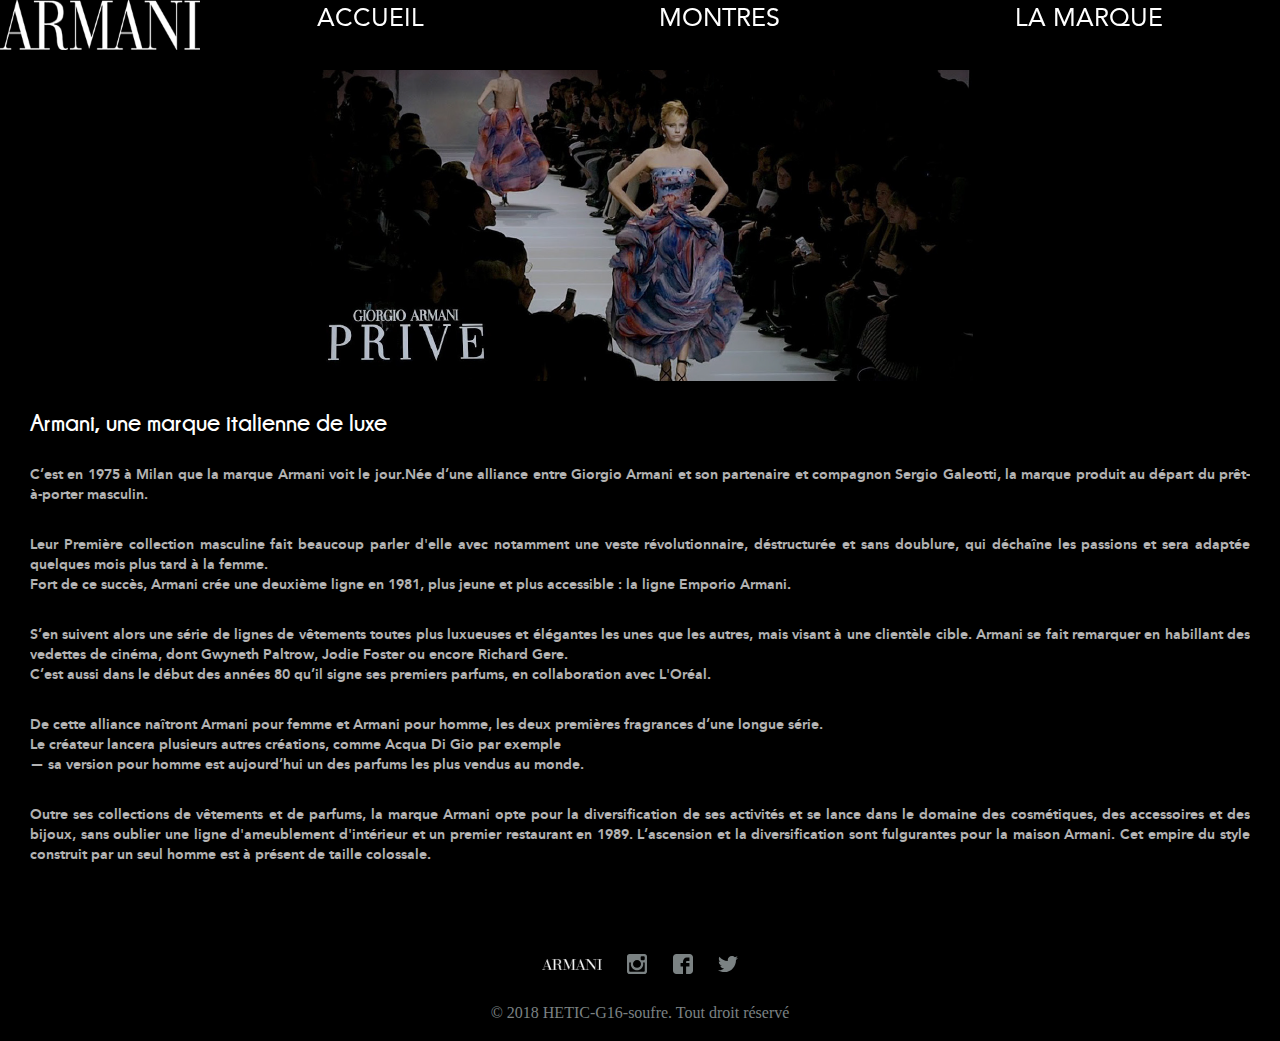
==== commit 7c5c384d: "all content" ====
--- a/pages/article-1.html
+++ b/pages/article-1.html
@@ -17,7 +17,7 @@
       <ul id="navbar">
         <li><a id="navaccueil" href="../index.html#accueil">Accueil</a></li>
         <ul>
-          <li id="navmontres">Montres</li>
+          <li><a id="navmontres">Montres</a></li>
           <ul id="ChoiceMontre">
             <span id="produitBack">
               <li><a href="montre-connectee.html">Montre connectée tactile</a></li>
--- a/css/stylesheet.css
+++ b/css/stylesheet.css
@@ -871,4 +871,33 @@
     text-align: justify;
   
   }
+}
+
+@media (min-width: 800px){nav li {
+  font-size: 25px;
+}#navbar {
+  overflow: auto;
+  flex-direction: row;
+  align-items: baseline;
+  height: auto;
+  margin-top: 5px;
+
+}.flex-box-of-logo {
+  display: flex;
+  justify-content: center;
+}#nav{
+  z-index: 10;
+  height: auto;
+  display: flex;
+  flex-direction: row;
+}#nav {
+    width: 100vw;
+    background: #000000;
+    background: -webkit-linear-gradient(to bottom, #000000d7, #43434300);
+    background: linear-gradient(to bottom, #000000d7, #43434300);
+}nav:not(.is-open) ul {
+  pointer-events: initial;
+}.open{
+  display: none;
+}
 }